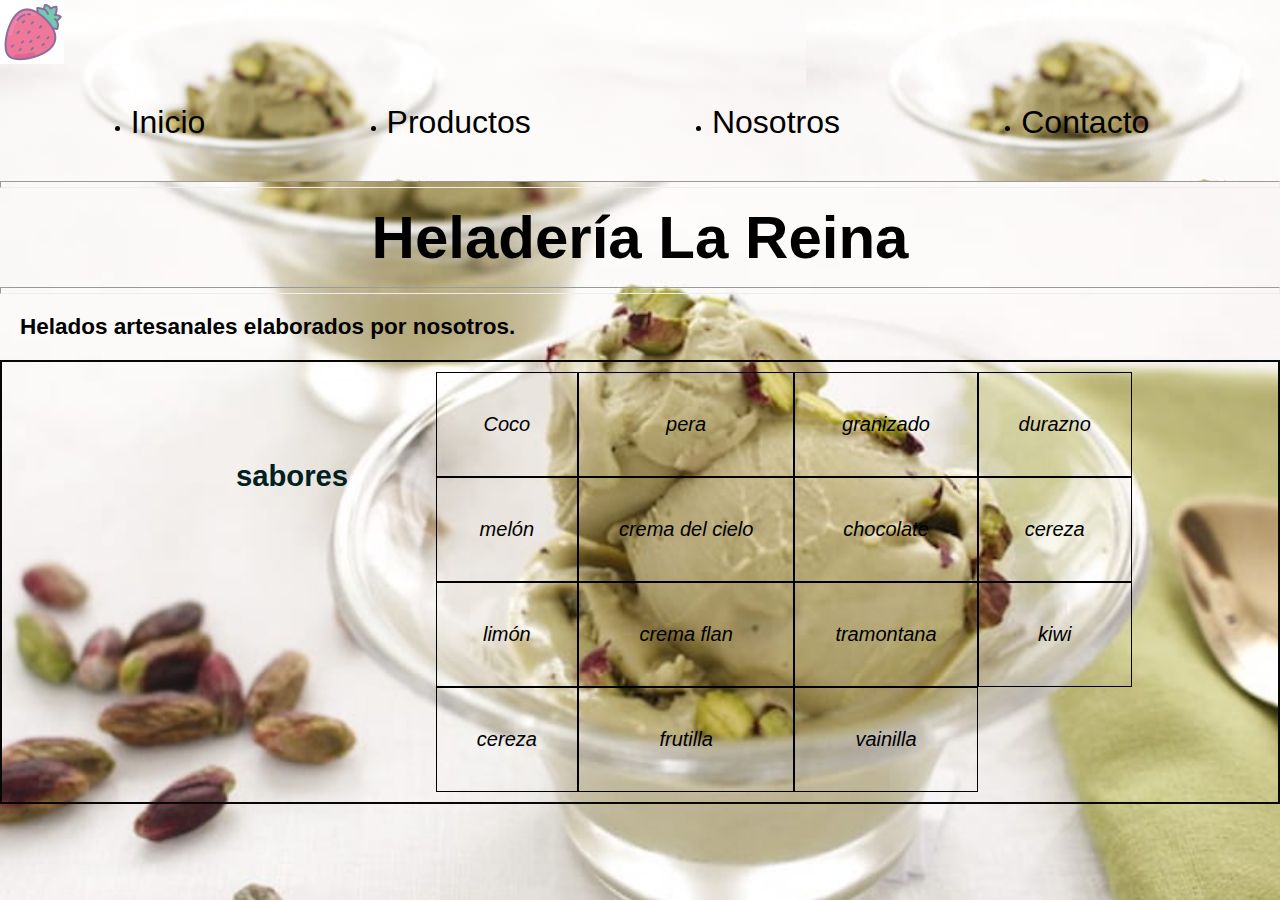
==== index.html @ ade47b8c "trabajo" ====
<!DOCTYPE html>
<html lang="en">
<head>
    <meta charset="UTF-8">
    <meta http-equiv="X-UA-Compatible" content="IE=edge">
    <meta name="viewport" content="width=device-width, initial-scale=1.0">
    <title>trabajo</title>
    <link rel="stylesheet" href="style.css">
</head>
<body class="body-container">
    <header class="menu-contenedor">
        <nav>
            <img class="logo" src="img/icons8-fresa-64.png" alt="logo">

            <ul class="ul-container">
                <li class="inicio">
                    <a href="index.html">Inicio</a></li> 
                <li class="productos">
                    <a  href="productos.html">Productos</a></li> 
                <li class="nosotros">
                    <a  href="nosotros.html">Nosotros</a></li> 
                <li class="contacto">
                    <a href="contacto.html">Contacto</a></li> 
            </ul>
        </nav>
    </header>
    <hr>
   <main class="contenedor-main">
        <section class="section">
            <div class="div-principal">
                <div class="titulo"><h1>Heladería La Reina</h1></div>
                <hr>
                <div class="subtitulo"><h2>Helados artesanales elaborados por nosotros.</h2></div>

            </div>
        </section>
    </main>

    <footer class="footer-contenedor">
        <section class="footer">
           <h3 class="sabores">sabores</h3> 
           <ul class="productos-sabores">
              <li>Coco</li>
              <li>pera</li>
              <li>granizado</li>
              <li>durazno</li>
              <li>melón</li>
              <li>crema del cielo</li>
              <li>chocolate</li>
              <li>cereza</li>
              <li>limón</li>
              <li>crema flan</li>
              <li>tramontana</li>
              <li>kiwi</li>
              <li>cereza</li>
              <li>frutilla</li>
              <li>vainilla</li>  
           </ul>
        </section>
    </footer>
</body>
</html>
---- style.css ----
*{
        margin: 0;
        padding: 0;
}

.body-container{
        font-family: sans-serif;
        background-image: url(img/El-Helado-De-La-Reina-Ester-1.jpg);
        background-repeat: no-repeat;
        background-size: cover;
}

header{             
        background-image: url(/img/El-Helado-De-La-Reina-Ester-1.jpg)
}

.logo { display: flex;
        background-color: white;
}
         
.ul-container{
        display: flex;
        justify-content: space-around;
        align-items: flex-end;
        text-decoration: none;
        padding: 40px;
        color: rgb(0, 0, 0);            
}

a{
        text-decoration: none;
        color: rgb(0, 0, 0);
        font-size: 32px;
}

hr{     height: 5px;   }    


h1{     
        font-size: 60px;
        text-align: center;
        padding: 10px;
        margin: 5px;
        color: rgb(0, 0, 0);
}

.subtitulo{
        display: flex;
        justify-content: left;
        color: rgb(0, 0, 0);
        font-size: 15px;
        padding: 20px;
}
.footer{
        font-size: 25px;
        color: black;
        padding: 10px;
        display: flex; 
        justify-content: center;
        border: 2px solid rgb(8, 7, 7);
}         
.sabores{
        padding: 3em;
        color: rgb(1, 32, 30);
}

.productos-sabores{
        display: grid;
        grid-template-columns: auto auto auto auto;
        font-size: 30px;
        font-style: oblique;
        
}
.productos-sabores li{
        border: 1px solid black;
        padding: 2em;
        text-align: center;
        list-style: none;
        font-size: 20px;

}

.header-productos{
        background-color: coral;
        padding: 15px;
        
}
.logo-productos{
        background-color: coral;
}
.section-img img { 
        padding: 5px;
        margin: 3em;


}

.flecha{
        width: 2%;
}

.helado{
        width: 40%;
        background-color: rgb(0,110,110);
}
.chinin-foto{
        width: 40.5%;
        background-color: rgb(0, 110, 110) ;
}

.main-productos{
        background-color: aqua;
        padding: 15px;
}

.footer-productos {
        background-color: rgb(0, 110, 110);
        display: flex;
        justify-content: center;

}  

.h2-productos{
        font-size: 30px;
        padding: 3em;
}

.ul-productos{
        font-size: 20px;
        font-style: italic;
        font-weight: bolder;
}

.nosotros-contenedor{
        background-image: url(img/frutilla.webp);
        background-size: cover;
        background-repeat: no-repeat;
        padding: 4em;
}

.section-nosotros{
        display: flex;
        justify-content: space-between;
        padding: 2em;
        margin: 5px;
        background-color: rgb(194, 13, 13);
        border: 5px double rgb(7, 0, 19);

}

.elaboracion-img{
        width: 80%;
        padding: 15px;
}

.parrafo{
        font-size: 2em;
        padding: 6px;
        background-color: rgb(194, 13, 13);
}

.footer-nosotros{
        display: flex;
        justify-content: space-around;
        align-items: center;
}

.copahelada-img{
        height: 10%;
        padding: 2em;

}

.ul-nosotros{
        font-size: 3em;
}

.logo-contacto{
        background-color: aquamarine;
}

.contacto-contenedor{
        background-color: aquamarine;
}

.sociales{
        display: flex;
        justify-content: space-between;
        padding: 10px;
        margin: 2em;
        background-color: aquamarine;

}
.footer-contacto{
        display: flex;
        justify-content: center;

}
.footer-contacto p{
        padding: 3em;
        font-size: 3em;
}
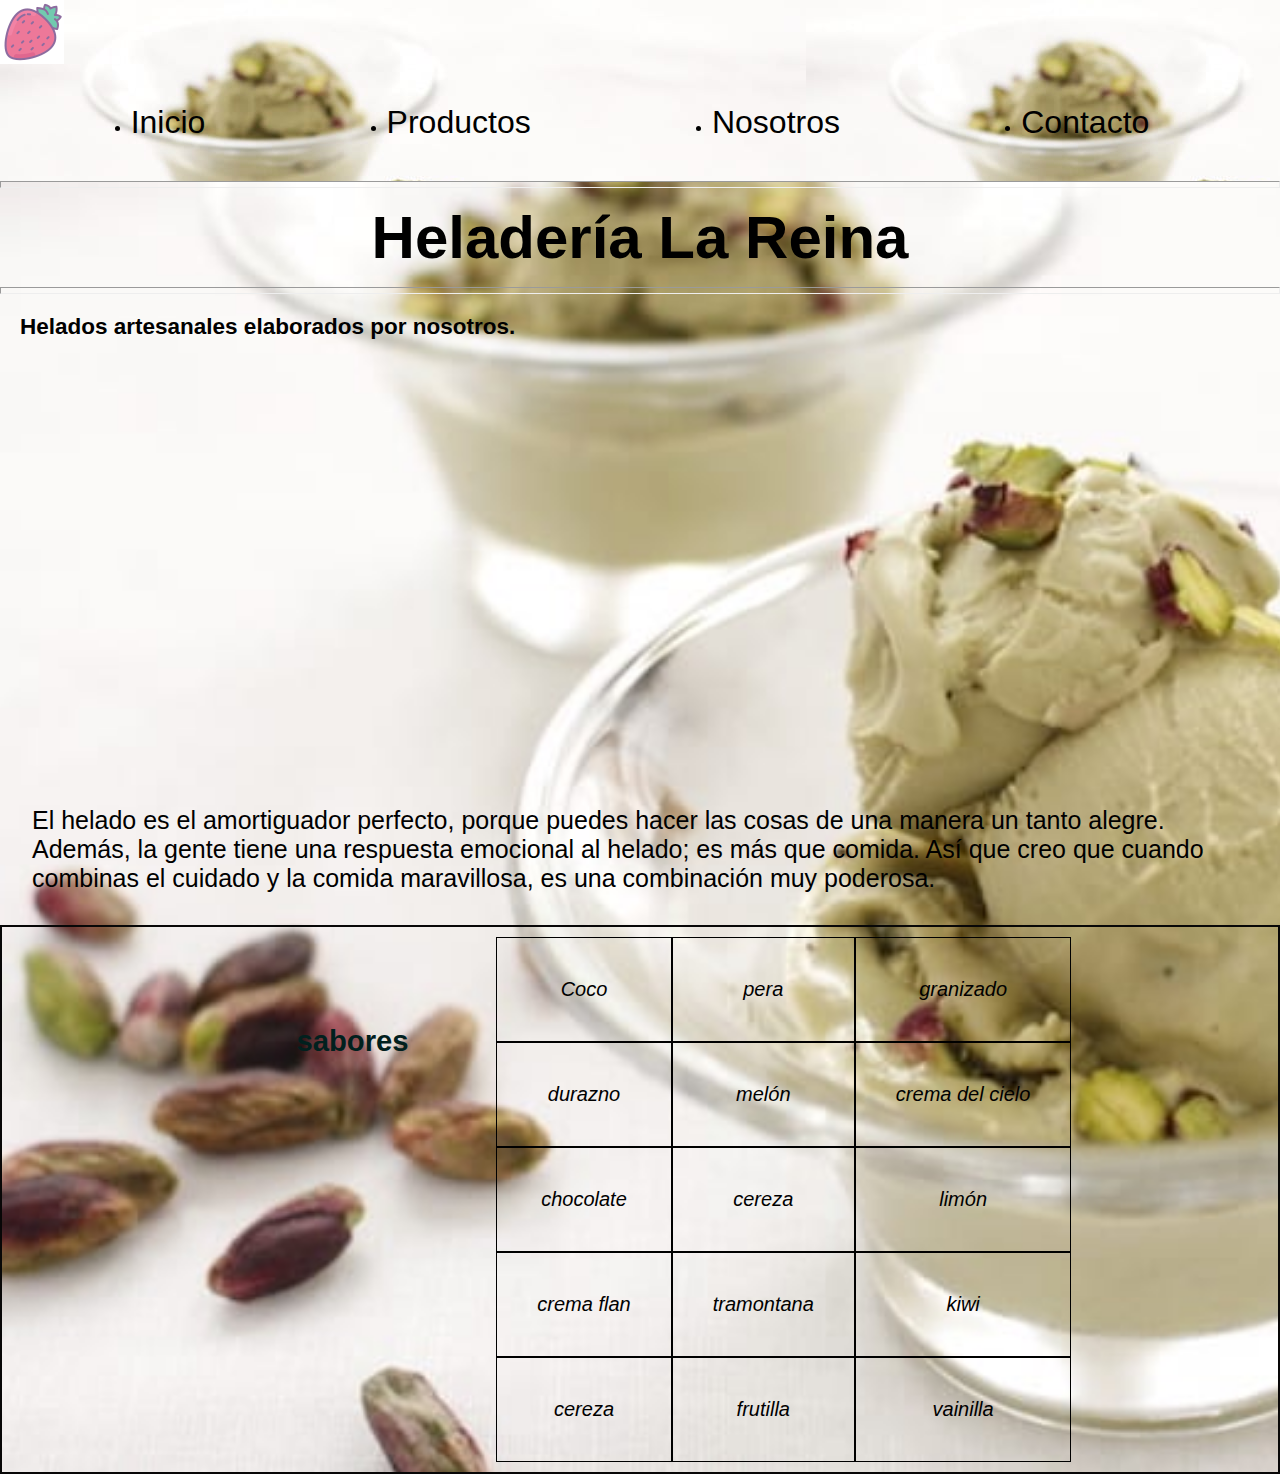
==== commit f918ea09: "modifique section" ====
--- a/index.html
+++ b/index.html
@@ -30,12 +30,13 @@
             <div class="div-principal">
                 <div class="titulo"><h1>Heladería La Reina</h1></div>
                 <hr>
-                <div class="subtitulo"><h2>Helados artesanales elaborados por nosotros.</h2></div>
-
+                <div class="subtitulo"><h2>Helados artesanales elaborados por nosotros.</h2></div><br><br><br><br><br><br><br><br><br><br><br><br><br><br><br><br><br><br><br><br><br><br><br>
             </div>
         </section>
     </main>
-
+    <section class="helado-p">
+        <p>El helado es el amortiguador perfecto, porque puedes hacer las cosas de una manera un tanto alegre. Además, la gente tiene una respuesta emocional al helado; es más que comida. Así que creo que cuando combinas el cuidado y la comida maravillosa, es una combinación muy poderosa.</p>
+    </section>
     <footer class="footer-contenedor">
         <section class="footer">
            <h3 class="sabores">sabores</h3> 
--- a/style.css
+++ b/style.css
@@ -50,6 +50,11 @@
         color: rgb(0, 0, 0);
         font-size: 15px;
         padding: 20px;
+}
+.helado-p{
+        font-size: 25px;
+        color: black;
+        padding: 2rem;
 }
 .footer{
         font-size: 25px;
@@ -66,7 +71,8 @@
 
 .productos-sabores{
         display: grid;
-        grid-template-columns: auto auto auto auto;
+        grid-template-rows: auto auto auto;
+        grid-template-columns: auto auto auto;
         font-size: 30px;
         font-style: oblique;
         
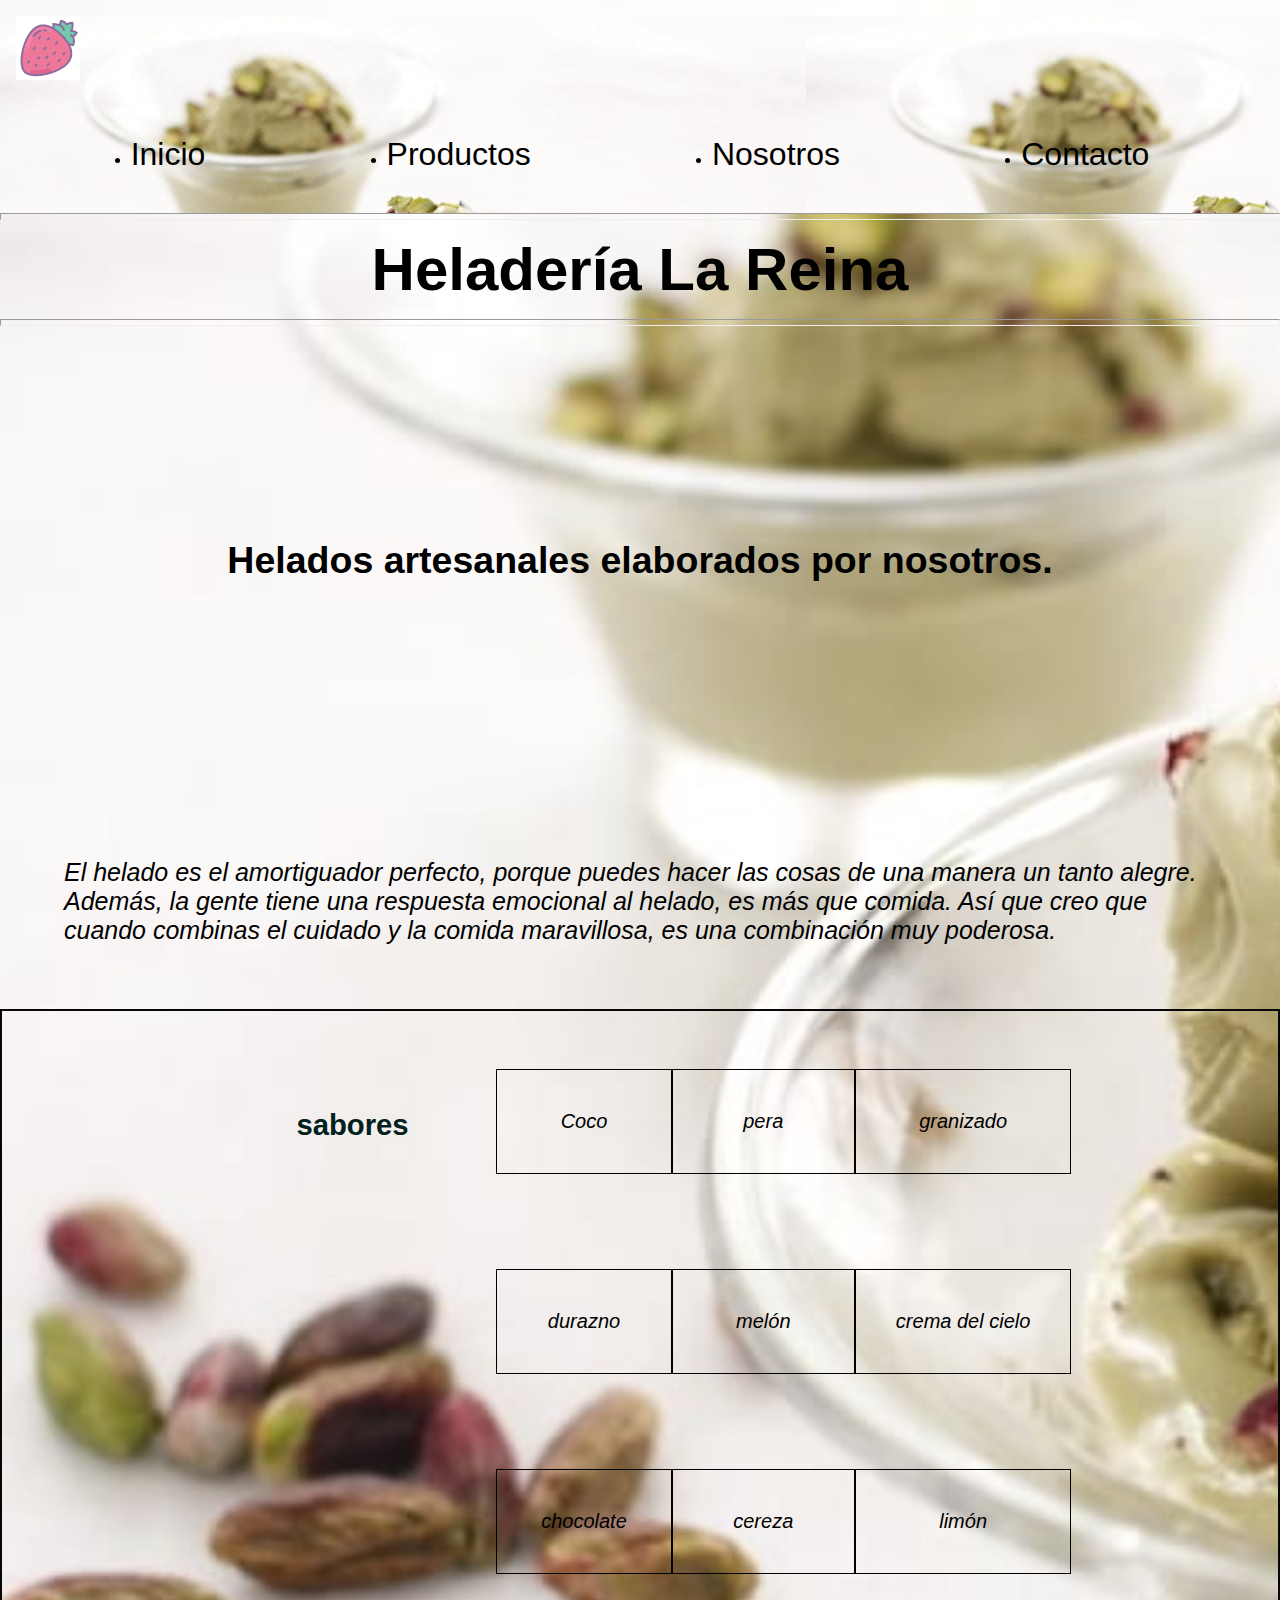
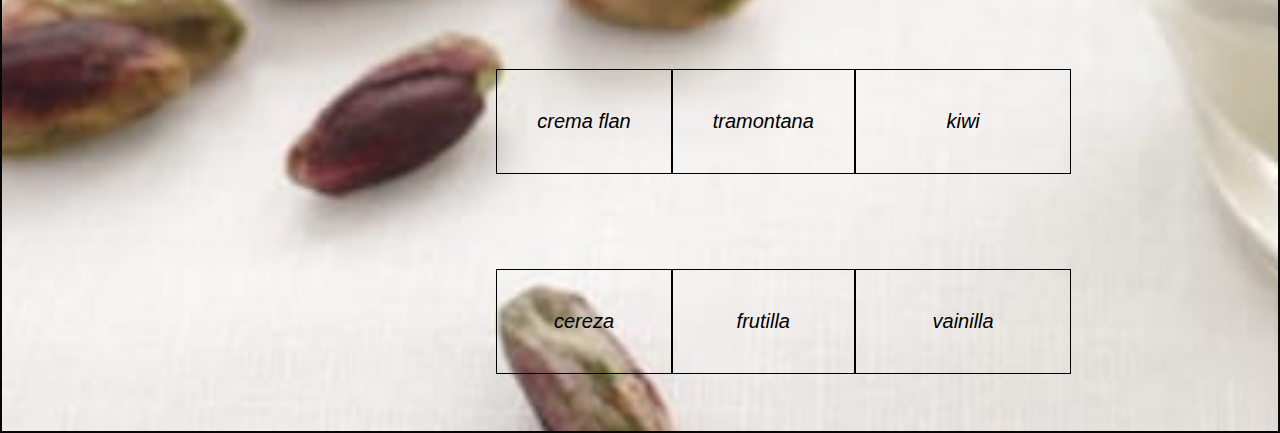
==== commit 73a111d5: "cambios" ====
--- a/index.html
+++ b/index.html
@@ -30,12 +30,12 @@
             <div class="div-principal">
                 <div class="titulo"><h1>Heladería La Reina</h1></div>
                 <hr>
-                <div class="subtitulo"><h2>Helados artesanales elaborados por nosotros.</h2></div><br><br><br><br><br><br><br><br><br><br><br><br><br><br><br><br><br><br><br><br><br><br><br>
+                <div class="subtitulo"><h2>Helados artesanales elaborados por nosotros.</h2></div>
             </div>
         </section>
     </main>
     <section class="helado-p">
-        <p>El helado es el amortiguador perfecto, porque puedes hacer las cosas de una manera un tanto alegre. Además, la gente tiene una respuesta emocional al helado; es más que comida. Así que creo que cuando combinas el cuidado y la comida maravillosa, es una combinación muy poderosa.</p>
+        <p>El helado es el amortiguador perfecto, porque puedes hacer las cosas de una manera un tanto alegre. Además, la gente tiene una respuesta emocional al helado, es más que comida. Así que creo que cuando combinas el cuidado y la comida maravillosa, es una combinación muy poderosa.</p>
     </section>
     <footer class="footer-contenedor">
         <section class="footer">
--- a/style.css
+++ b/style.css
@@ -16,6 +16,8 @@
 
 .logo { display: flex;
         background-color: white;
+        margin: 1em;
+    
 }
          
 .ul-container{
@@ -24,7 +26,12 @@
         align-items: flex-end;
         text-decoration: none;
         padding: 40px;
-        color: rgb(0, 0, 0);            
+        color: rgb(0, 0, 0);     
+             
+}
+.ul-container li:hover{
+        transform: scale(2);
+        transition: all 3s;
 }
 
 a{
@@ -46,15 +53,16 @@
 
 .subtitulo{
         display: flex;
-        justify-content: left;
+        justify-content: center;
         color: rgb(0, 0, 0);
-        font-size: 15px;
-        padding: 20px;
+        font-size: 25px;
+        margin: 8.5em;
 }
 .helado-p{
         font-size: 25px;
-        color: black;
-        padding: 2rem;
+        font-style: italic;
+        padding: 4rem;
+        
 }
 .footer{
         font-size: 25px;
@@ -71,10 +79,11 @@
 
 .productos-sabores{
         display: grid;
-        grid-template-rows: auto auto auto;
+        grid-template-rows: 200px 200px 200px 200px 200px;
         grid-template-columns: auto auto auto;
         font-size: 30px;
         font-style: oblique;
+        align-items: center;
         
 }
 .productos-sabores li{
@@ -206,4 +215,3 @@
         padding: 3em;
         font-size: 3em;
 }
-        